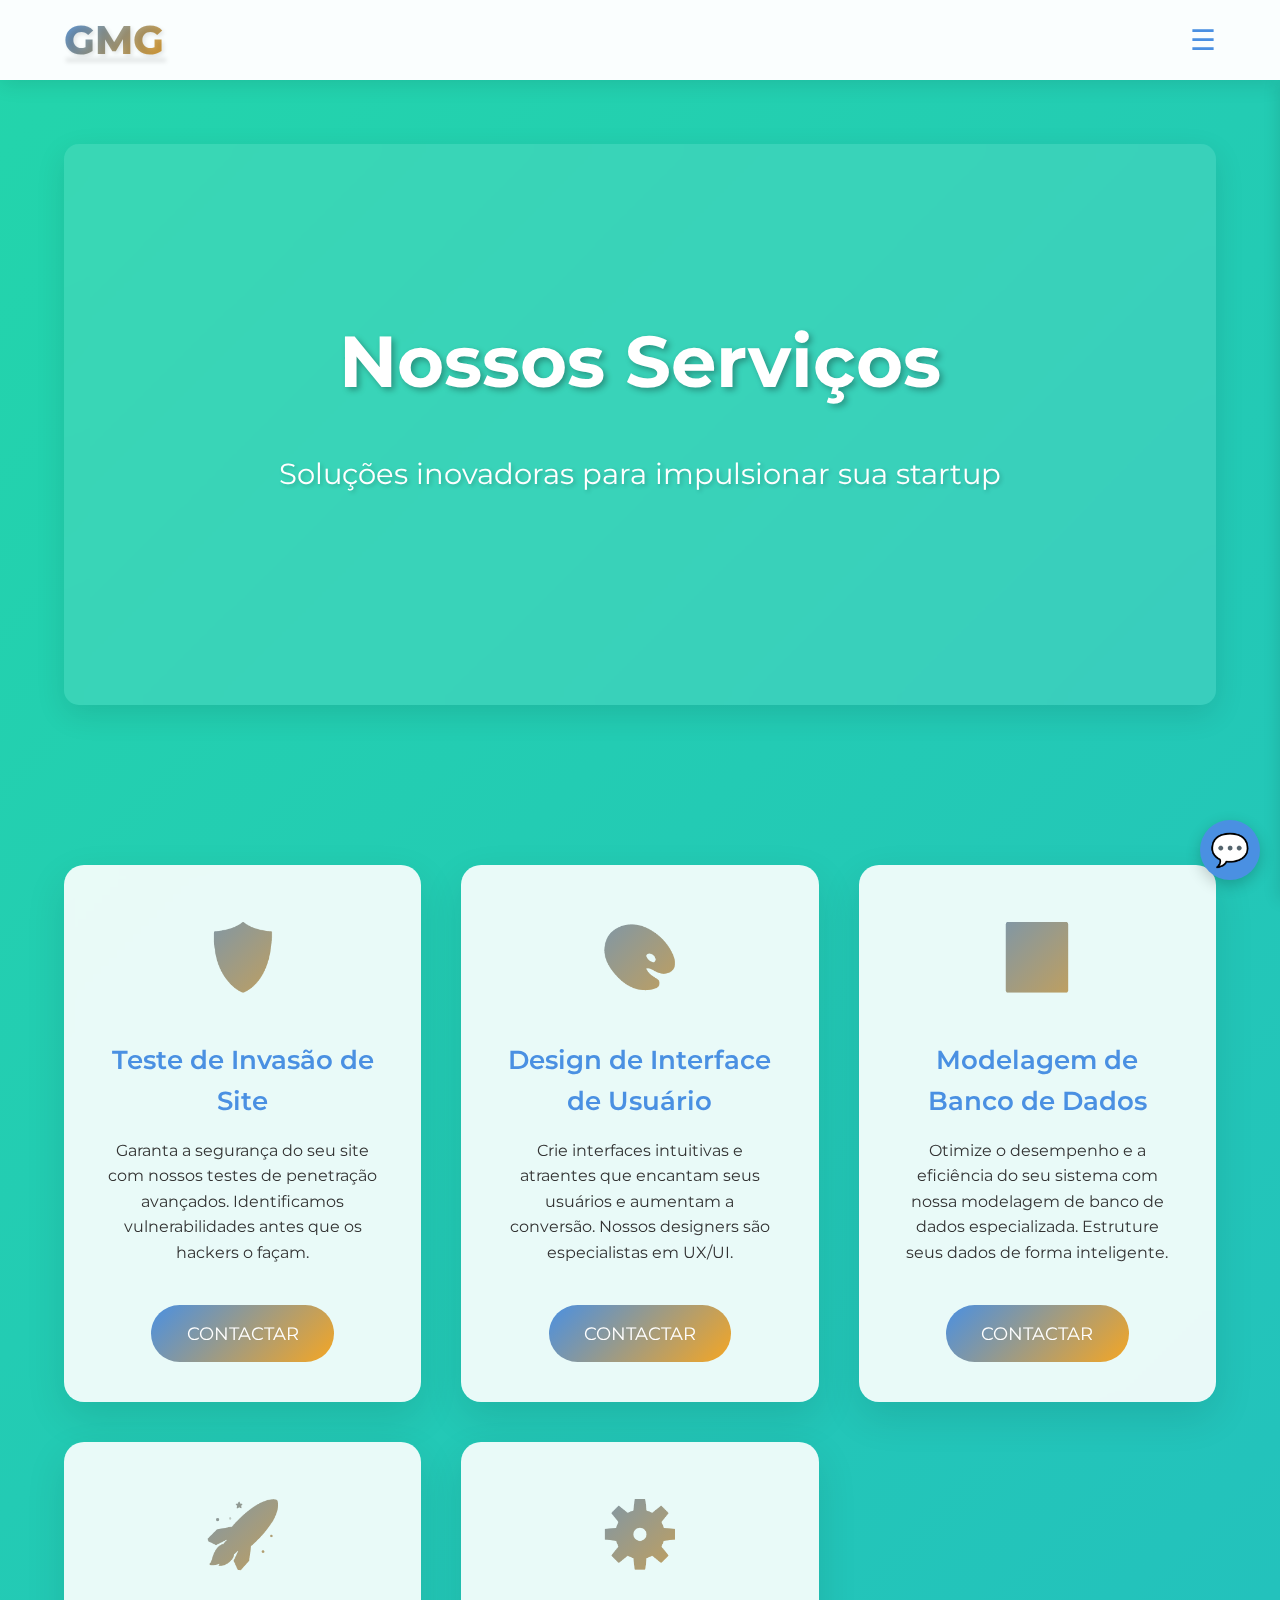
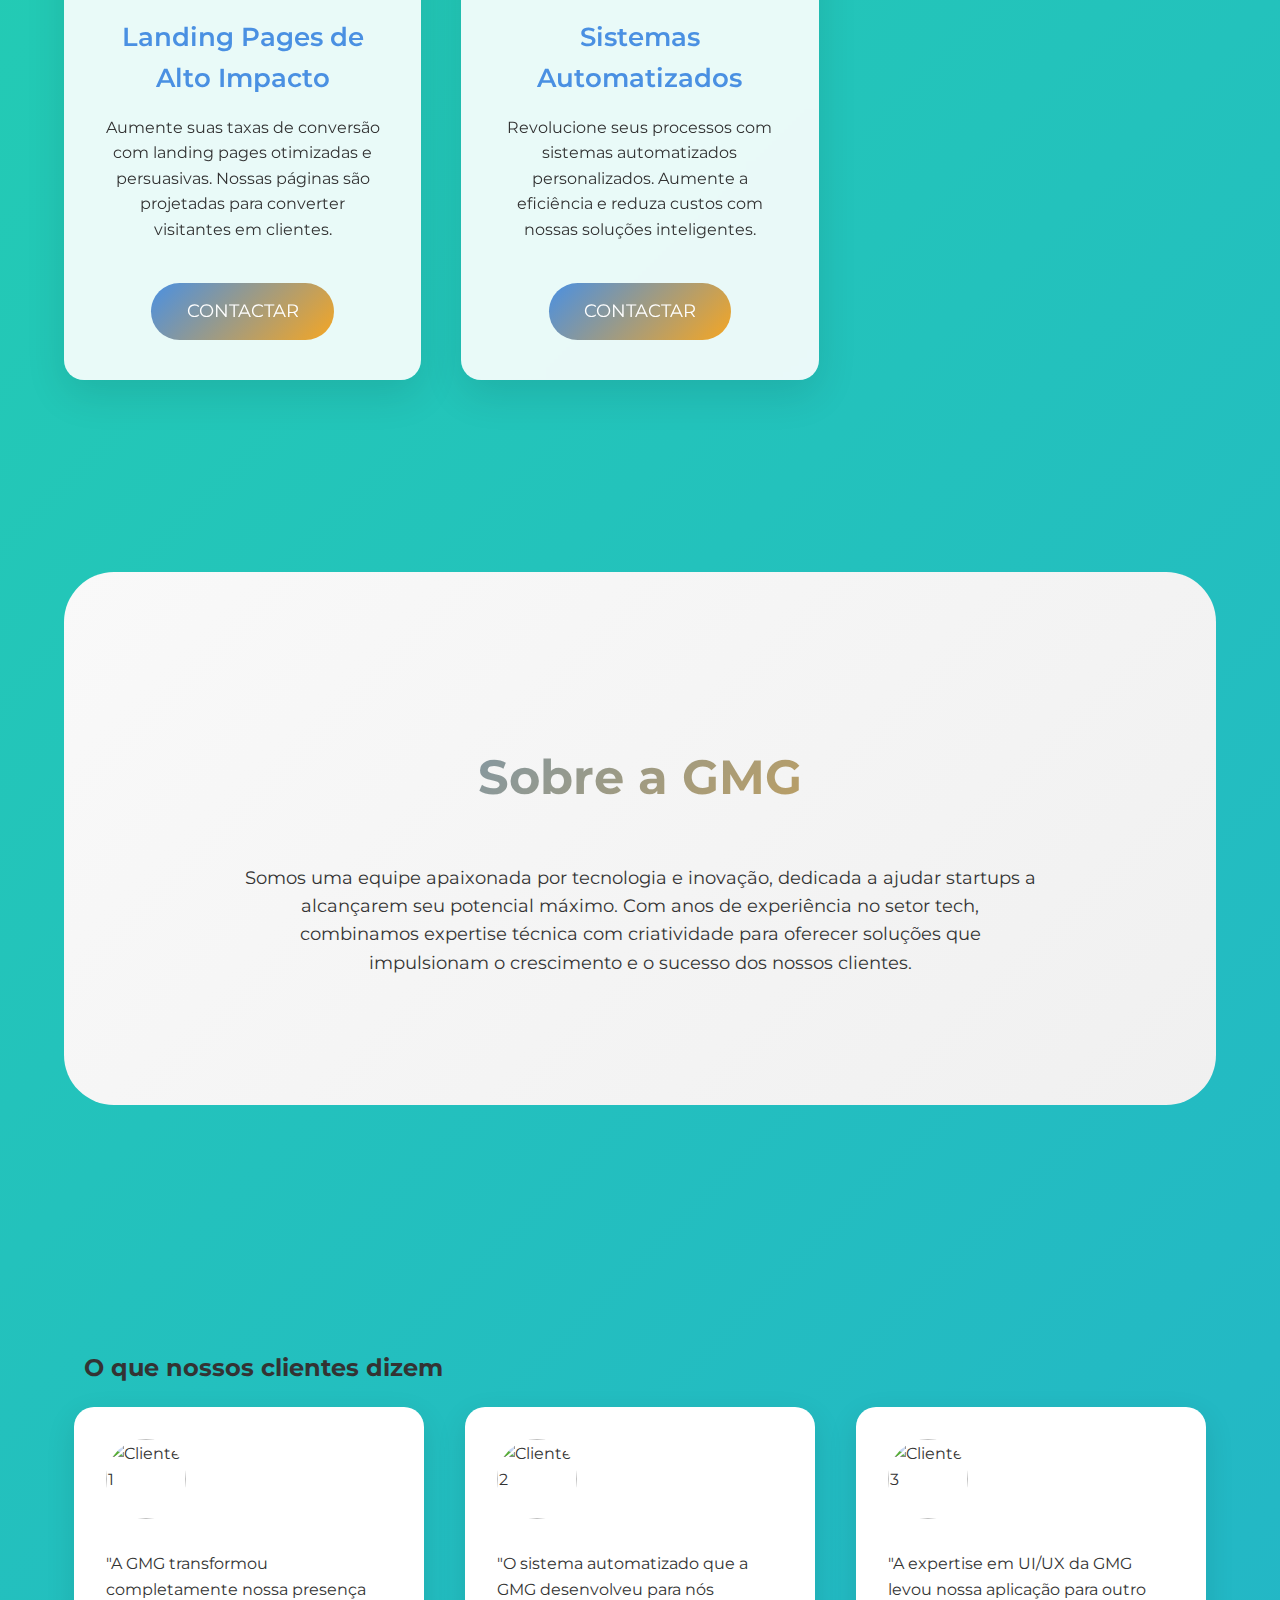
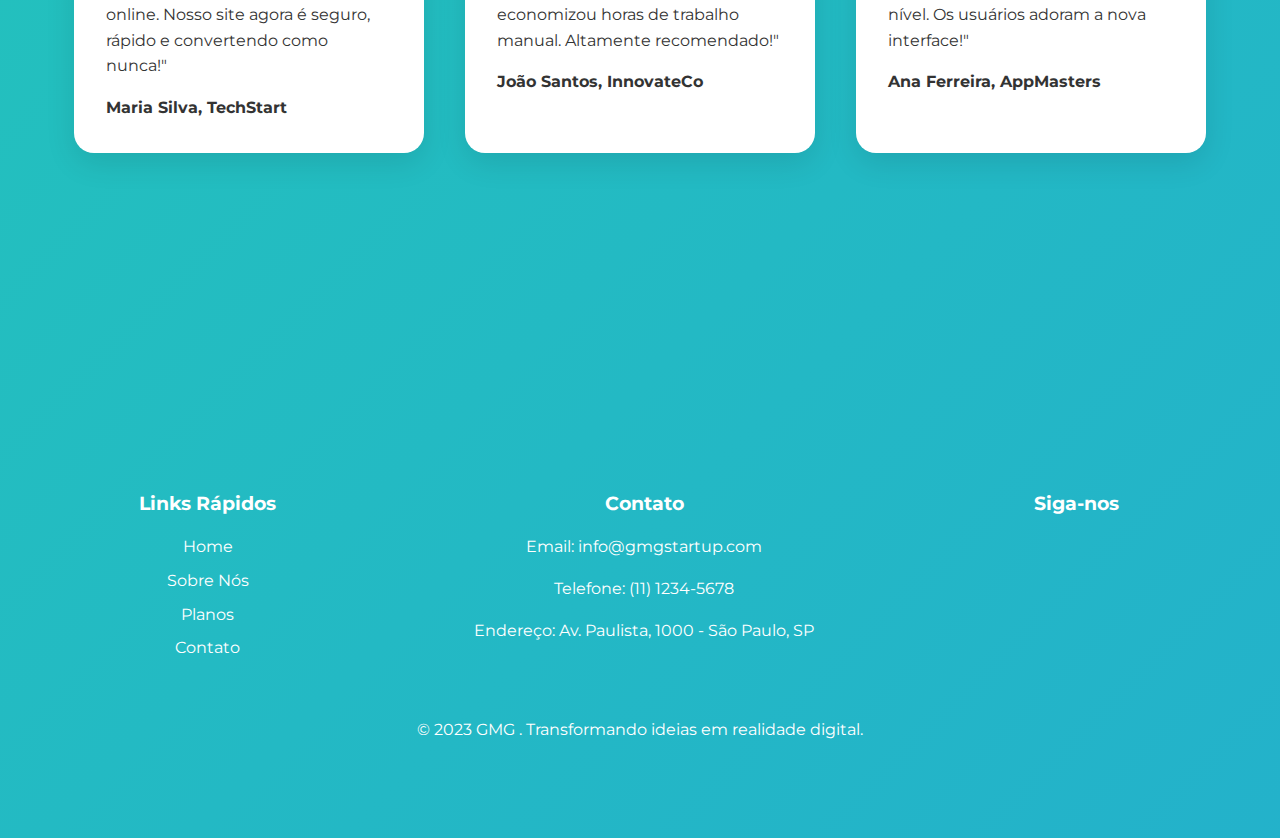
==== index.html @ 658a2275 "Add files via upload" ====
<html><head><base href="index.html">
  <meta charset="UTF-8">
  <meta name="viewport" content="width=device-width, initial-scale=1.0">
  
  
  <title>GMG  - Inovação Digital</title>
  <style>
      
    @import url('https://fonts.googleapis.com/css2?family=Montserrat:wght@300;400;600;700&display=swap');

:root {
    --primary-color: #4a90e2;
    --secondary-color: #f5a623;
    --accent-color: #2ecc71;
    --bg-color: #f9f9f9;
    --text-color: #333;
    --header-height: 80px;
}

* {
    margin: 0;
    padding: 0;
    box-sizing: border-box;
}

body {
    font-family: 'Montserrat', sans-serif;
    color: var(--text-color);
    line-height: 1.6;
    background: linear-gradient(-45deg, #ee7752, #e73c7e, #23a6d5, #23d5ab);
    background-size: 400% 400%;
    animation: gradient 15s ease infinite;
}

@keyframes gradient {
    0% {
        background-position: 0% 50%;
    }
    50% {
        background-position: 100% 50%;
    }
    100% {
        background-position: 0% 50%;
    }
}

header {
    background-color: rgba(255, 255, 255, 0.98);
    box-shadow: 0 4px 20px rgba(0, 0, 0, 0.1);
    position: fixed;
    top: 0;
    left: 0;
    right: 0;
    height: var(--header-height);
    display: flex;
    justify-content: space-between;
    align-items: center;
    padding: 0 5%;
    z-index: 1000;
    transition: all 0.3s ease;
}

.logo {
    font-size: 2.5rem;
    font-weight: 800;
    background: linear-gradient(135deg, var(--primary-color), var(--secondary-color));
    -webkit-background-clip: text;
    -webkit-text-fill-color: transparent;
    text-shadow: 2px 2px 4px rgba(0,0,0,0.1);
}

.menu-icon {
    cursor: pointer;
    font-size: 1.8rem;
    color: var(--primary-color);
    transition: all 0.3s ease;
}

.menu-icon:hover {
    color: var(--secondary-color);
}

.sidebar {
    position: fixed;
    top: var(--header-height);
    right: -300px;
    width: 300px;
    height: calc(100% - var(--header-height));
    background-color: rgba(255, 255, 255, 0.95);
    backdrop-filter: blur(10px);
    transition: 0.4s ease;
    padding: 2rem;
    box-shadow: -2px 0 15px rgba(0, 0, 0, 0.1);
    z-index: 999;
}

.sidebar.active {
    right: 0;
}

.sidebar a {
    display: block;
    padding: 15px 0;
    text-decoration: none;
    color: var(--text-color);
    font-size: 1.1rem;
    transition: 0.3s ease;
    border-bottom: 1px solid #eee;
}

.sidebar a:hover {
    color: var(--primary-color);
    transform: translateX(-10px);
}

main {
    margin-top: var(--header-height);
    padding: 4rem 5%;
}

.hero {
    background: rgba(255, 255, 255, 0.1);
    backdrop-filter: blur(10px);
    text-align: center;
    padding: 10rem 0;
    color: #fff;
    border-radius: 15px;
    margin-bottom: 4rem;
    box-shadow: 0 10px 30px rgba(0, 0, 0, 0.1);
    position: relative;
    overflow: hidden;
}

#particles-js {
    position: absolute;
    width: 100%;
    height: 100%;
    top: 0;
    left: 0;
    z-index: 1;
}

.hero h1 {
    font-size: 4.5rem;
    margin-bottom: 2rem;
    text-shadow: 3px 3px 6px rgba(0,0,0,0.3);
    position: relative;
    z-index: 2;
}

.hero p {
    font-size: 1.8rem;
    margin-bottom: 3rem;
    text-shadow: 2px 2px 4px rgba(0,0,0,0.2);
    position: relative;
    z-index: 2;
}

.services {
    padding: 6rem 0;
    display: grid;
    grid-template-columns: repeat(auto-fit, minmax(300px, 1fr));
    gap: 2.5rem;
}

.service {
    background-color: rgba(255, 255, 255, 0.9);
    backdrop-filter: blur(5px);
    border-radius: 20px;
    box-shadow: 0 15px 40px rgba(0, 0, 0, 0.1);
    padding: 2.5rem;
    transition: 0.5s ease;
    text-align: center;
    position: relative;
    overflow: hidden;
}

.service:hover {
    transform: translateY(-15px) scale(1.03);
    box-shadow: 0 20px 50px rgba(0, 0, 0, 0.2);
}

.service h3 {
    font-size: 1.6rem;
    margin-bottom: 1rem;
    color: var(--primary-color);
    font-weight: 600;
}

.service-icon {
    font-size: 4rem;
    margin-bottom: 2rem;
    background: linear-gradient(135deg, var(--primary-color), var(--secondary-color));
    -webkit-background-clip: text;
    -webkit-text-fill-color: transparent;
}

.contactar-button {
    display: inline-block;
    background: linear-gradient(135deg, var(--primary-color), var(--secondary-color));
    color: #fff;
    padding: 0.9rem 2.2rem;
    font-size: 1.1rem;
    text-decoration: none;
    border-radius: 50px;
    margin-top: 1.5rem;
    transition: 0.4s ease;
}

.contactar-button:hover {
    transform: translateY(-5px);
    box-shadow: 0 10px 20px rgba(0, 0, 0, 0.15);
}

footer {
    
    color: #fff;
    text-align: center;
    padding: 5rem 0;
    margin-top: 4rem;
}

.footer-content {
    display: flex;
    justify-content: space-around;
    flex-wrap: wrap;
    max-width: 1200px;
    margin: 0 auto;
}

.footer-section {
    margin-bottom: 2rem;
}

.footer-section h3 {
    margin-bottom: 1rem;
}

.footer-section ul {
    list-style-type: none;
}

.footer-section ul li {
    margin-bottom: 0.5rem;
}

.footer-section ul li a {
    color: #fff;
    text-decoration: none;
}

.social-icons {
    font-size: 1.8rem;
    margin-top: 1rem;
}

.social-icons a {
    color: #fff;
    margin: 0 1rem;
    transition: 0.4s ease;
}

.social-icons a:hover {
    color: var(--accent-color);
    transform: translateY(-5px);
}

.chat-bot {
    position: fixed;
    bottom: 20px;
    right: 20px;
    background-color: var(--primary-color);
    color: #fff;
    width: 60px;
    height: 60px;
    border-radius: 50%;
    display: flex;
    justify-content: center;
    align-items: center;
    cursor: pointer;
    box-shadow: 0 5px 15px rgba(0, 0, 0, 0.2);
    transition: 0.3s ease;
    z-index: 1000;
}

.chat-bot:hover {
    transform: scale(1.1);
}

.chat-bot-icon {
    font-size: 2rem;
}

.chat-container {
    position: fixed;
    bottom: 100px;
    right: 20px;
    width: 350px;
    height: 500px;
    background-color: #fff;
    border-radius: 15px;
    box-shadow: 0 5px 30px rgba(0, 0, 0, 0.2);
    display: none;
    flex-direction: column;
    overflow: hidden;
    z-index: 1000;
    transition: all 0.3s ease;
    animation: slideIn 0.3s ease;
}

@keyframes slideIn {
    from { transform: translateY(100%); }
    to { transform: translateY(0); }
}

.chat-header {
    background: linear-gradient(135deg, var(--primary-color), var(--secondary-color));
    color: #fff;
    padding: 15px;
    font-weight: bold;
    display: flex;
    justify-content: space-between;
    align-items: center;
}

.close-chat {
    cursor: pointer;
    font-size: 1.2rem;
    transition: transform 0.2s ease;
}

.close-chat:hover {
    transform: scale(1.1);
}

.chat-messages {
    flex-grow: 1;
    padding: 15px;
    overflow-y: auto;
}

.message {
    margin-bottom: 15px;
    position: relative;
    animation: fadeIn 0.3s ease;
}

@keyframes fadeIn {
    from { opacity: 0; }
    to { opacity: 1; }
}

.message-content {
    display: inline-block;
    padding: 10px 15px;
    border-radius: 20px;
    max-width: 80%;
    box-shadow: 0 2px 5px rgba(0,0,0,0.1);
}

.bot-message .message-content {
    background-color: #f0f0f0;
    color: #333;
}

.user-message .message-content {
    background-color: var(--primary-color);
    color: #fff;
}

.message-time {
    font-size: 0.8em;
    color: #888;
    position: absolute;
    bottom: -20px;
    right: 0;
}

.typing-indicator {
    display: inline-block;
    width: 20px;
    height: 10px;
    margin-left: 5px;
    background: linear-gradient(to right, #4a90e2 33%, rgba(255, 255, 255, 0) 0%) repeat-x;
    background-size: 3px 3px;
    background-position: 0 100%;
    animation: typing 1s infinite;
}

@keyframes typing {
    0% { background-position: 0 100%; }
    100% { background-position: 20px 100%; }
}

.chat-input {
    display: flex;
    padding: 10px;
    border-top: 1px solid #eee;
}

.chat-input input {
    flex-grow: 1;
    border: 1px solid #ddd;
    padding: 10px;
    border-radius: 20px;
    margin-right: 10px;
    font-size: 14px;
    transition: border-color 0.3s ease;
}

.chat-input input:focus {
    outline: none;
    border-color: var(--primary-color);
}

.chat-input button {
    background: linear-gradient(135deg, var(--primary-color), var(--secondary-color));
    color: #fff;
    border: none;
    padding: 10px 20px;
    border-radius: 20px;
    cursor: pointer;
    font-size: 14px;
    transition: transform 0.2s ease;
}

.chat-input button:hover {
    transform: scale(1.05);
}

.suggestions {
    display: flex;
    flex-wrap: wrap;
    justify-content: center;
    margin-top: 10px;
}

.suggestions button {
    background-color: #f0f0f0;
    border: none;
    padding: 5px 10px;
    margin: 5px;
    border-radius: 15px;
    font-size: 12px;
    cursor: pointer;
    transition: background-color 0.2s ease;
}

.suggestions button:hover {
    background-color: #e0e0e0;
}

@media (max-width: 768px) {
    .services {
        grid-template-columns: 1fr;
    }
    .hero h1 {
        font-size: 3rem;
    }
    .hero p {
        font-size: 1.2rem;
    }
    .footer-content {
        flex-direction: column;
        align-items: center;
    }
}
.hero h1, .hero p, .cta-button, .service, .about-us h2, .about-us p, .testimonial {
    animation: fadeInUp 1s ease-out;
}
  
* {
    margin: 0;
    padding: 0;
    box-sizing: border-box;
}

p {
    display: block;
    margin-block-start: 1em;
    margin-block-end: 1em;
    margin-inline-start: 0px;
    margin-inline-end: 0px;
    unicode-bidi: isolate;
}
.about-us {
    background: linear-gradient(135deg, #f9f9f9, #f0f0f0);
    padding: 8rem 0;
    margin: 6rem 0;
    text-align: center;
    border-radius: 50px;
}
.about-us h2 {
    font-size: 3rem;
    margin-bottom: 3rem;
    background: linear-gradient(135deg, var(--primary-color), var(--secondary-color));
    -webkit-background-clip: text;
    -webkit-text-fill-color: transparent;
}
.about-us p {
    max-width: 800px;
    margin: 0 auto;
    font-size: 1.1rem;
}  
body {
    font-family: 'Montserrat', sans-serif;
    background-color: var(--bg-color);
    color: var(--text-color);
    line-height: 1.6;
}

.testimonials {
    padding: 8rem 5;
}
.testimonial {
    animation: fadeInUp 1s ease-out;
}

.testimonial {
    background-color: #fff;
    padding: 2rem;
    border-radius: 20px;
    box-shadow: 0 10px 30px rgba(0, 0, 0, 0.1);
    max-width: 350px;
    transition: 0.4s ease;
}
section {
    display: block;
    unicode-bidi: isolate;
}
* {
    margin: 0;
    padding: 0;
    box-sizing: border-box;
}

h2 {
    display: block;
    font-size: 1.5em;
    margin-block-start: 0.83em;
    margin-block-end: 0.83em;
    margin-inline-start: 0px;
    margin-inline-end: 0px;
    font-weight: bold;
    unicode-bidi: isolate;
}
.testimonial-container {
    display: flex;
    justify-content: space-around;
    flex-wrap: wrap;
    gap: 2rem;
}
.testimonial img {
    width: 80px;
    height: 80px;
    border-radius: 50%;
    margin-bottom: 1rem;
}
.chat-bot {
    position: fixed;
    bottom: 20px;
    right: 20px;
    background-color: var(--primary-color);
    color: #fff;
    width: 60px;
    height: 60px;
    border-radius: 50%;
    display: flex;
    justify-content: center;
    align-items: center;
    cursor: pointer;
    box-shadow: 0 5px 15px rgba(0, 0, 0, 0.2);
    transition: 0.3s ease;
    z-index: 1000;
}
.chat-bot-icon {
    font-size: 2rem;
}
.chat-container {
    position: fixed;
    bottom: 100px;
    right: 20px;
    width: 350px;
    height: 500px;
    background-color: #fff;
    border-radius: 15px;
    box-shadow: 0 5px 30px rgba(0, 0, 0, 0.2);
    display: none;
    flex-direction: column;
    overflow: hidden;
    z-index: 1000;
    transition: all 0.3s ease;
    animation: slideIn 0.3s ease;
}
.chat-header {
    background: linear-gradient(135deg, var(--primary-color), var(--secondary-color));
    color: #fff;
    padding: 15px;
    font-weight: bold;
    display: flex;
    justify-content: space-between;
    align-items: center;
}
.close-chat {
    cursor: pointer;
    font-size: 1.2rem;
    transition: transform 0.2s ease;
}
.chat-messages {
    flex-grow: 1;
    padding: 15px;
    overflow-y: auto;
}
.message {
    margin-bottom: 15px;
    position: relative;
    animation: fadeIn 0.3s ease;
}
.bot-message .message-content {
    background-color: #f0f0f0;
    color: #333;
}

.message-content {
    display: inline-block;
    padding: 10px 15px;
    border-radius: 20px;
    max-width: 80%;
    box-shadow: 0 2px 5px rgba(0, 0, 0, 0.1);
}
.message-time {
    font-size: 0.8em;
    color: #888;
    position: absolute;
    bottom: -20px;
    right: 0;
}
.suggestions {
    display: flex;
    flex-wrap: wrap;
    justify-content: center;
    margin-top: 10px;
}
.suggestions button {
    background-color: #f0f0f0;
    border: none;
    padding: 5px 10px;
    margin: 5px;
    border-radius: 15px;
    font-size: 12px;
    cursor: pointer;
    transition: background-color 0.2s ease;
}
.chat-input {
    display: flex;
    padding: 10px;
    border-top: 1px solid #eee;
}
.chat-input input {
    flex-grow: 1;
    border: 1px solid #ddd;
    padding: 10px;
    border-radius: 20px;
    margin-right: 10px;
    font-size: 14px;
    transition: border-color 0.3s ease;
}
.chat-input button {
    background: linear-gradient(135deg, var(--primary-color), var(--secondary-color));
    color: #fff;
    border: none;
    padding: 10px 20px;
    border-radius: 20px;
    cursor: pointer;
    font-size: 14px;
    transition: transform 0.2s ease;
}
  </style>
  </head>
  <body>
      <header>
          <a href="index.html" class="logo">GMG</a>
          <div class="menu-icon" onclick="toggleSidebar()">☰</div>
      </header>
  
      <div class="sidebar" id="sidebar">
          <a href="index.html">Home</a>
          
          <a href="about.html">Sobre Nós</a>
          <a href="services.html">Planos</a>
          <a href="testimonials.html">Contato</a>
          <a href="ferramentas.html">Ferramentas</a>
      </div>
  
      <main>
          <section class="hero">
            <div id="particles-js"><canvas class="particles-js-canvas-el" width="813" height="561" style="width: 100%; height: 100%;"></canvas></div>
            <h1>Nossos Serviços</h1>
            <p>Soluções inovadoras para impulsionar sua startup</p>
        </section>
  
          <section id="services" class="services">
              <div class="service">
                  <div class="service-icon">🛡️</div>
                  <h3>Teste de Invasão de Site</h3>
                  <p>Garanta a segurança do seu site com nossos testes de penetração avançados. Identificamos vulnerabilidades antes que os hackers o façam.</p>
                  <a href="teste-invasao.html" class="contactar-button">CONTACTAR</a>
              </div>
              <div class="service">
                  <div class="service-icon">🎨</div>
                  <h3>Design de Interface de Usuário</h3>
                  <p>Crie interfaces intuitivas e atraentes que encantam seus usuários e aumentam a conversão. Nossos designers são especialistas em UX/UI.</p>
                  <a href="design-ui.html" class="contactar-button">CONTACTAR</a>
              </div>
              <div class="service">
                  <div class="service-icon">🗄️</div>
                  <h3>Modelagem de Banco de Dados</h3>
                  <p>Otimize o desempenho e a eficiência do seu sistema com nossa modelagem de banco de dados especializada. Estruture seus dados de forma inteligente.</p>
                  <a href="modelagem-bd.html" class="contactar-button">CONTACTAR</a>
              </div>
              <div class="service">
                  <div class="service-icon">🚀</div>
                  <h3>Landing Pages de Alto Impacto</h3>
                  <p>Aumente suas taxas de conversão com landing pages otimizadas e persuasivas. Nossas páginas são projetadas para converter visitantes em clientes.</p>
                  <a href="landing-pages.html" class="contactar-button">CONTACTAR</a>
              </div>
              <div class="service">
                  <div class="service-icon">⚙️</div>
                  <h3>Sistemas Automatizados</h3>
                  <p>Revolucione seus processos com sistemas automatizados personalizados. Aumente a eficiência e reduza custos com nossas soluções inteligentes.</p>
                  <a href="sistemas-automatizados.html" class="contactar-button">CONTACTAR</a>
              </div>
          </section>
  
          <section id="about" class="about-us">
              <h2>Sobre a GMG </h2>
              <p>Somos uma equipe apaixonada por tecnologia e inovação, dedicada a ajudar startups a alcançarem seu potencial máximo. Com anos de experiência no setor tech, combinamos expertise técnica com criatividade para oferecer soluções que impulsionam o crescimento e o sucesso dos nossos clientes.</p>
          </section>
  
          <section id="testimonials" class="testimonials">
              <h2 style="margin-left: 15px;">O que nossos clientes dizem</h2>
              <div class="testimonial-container">
                  <div class="testimonial">
                      <img src="https://media.licdn.com/dms/image/v2/D5603AQHD4v1I43U4FQ/profile-displayphoto-shrink_200_200/profile-displayphoto-shrink_200_200/0/1698373794214?e=2147483647&v=beta&t=iIfPmoEJZj3zIntWCFG_gXWHgoES7cpcCyy3l4uqu8A" alt="Cliente 1">
                      <p>"A GMG transformou completamente nossa presença online. Nosso site agora é seguro, rápido e convertendo como nunca!"</p>
                      <h4>Maria Silva, TechStart</h4>
                  </div>
                  <div class="testimonial">
                      <img src="https://media.licdn.com/dms/image/v2/D5603AQHD4v1I43U4FQ/profile-displayphoto-shrink_200_200/profile-displayphoto-shrink_200_200/0/1698373794214?e=2147483647&v=beta&t=iIfPmoEJZj3zIntWCFG_gXWHgoES7cpcCyy3l4uqu8A" alt="Cliente 2">
                      <p>"O sistema automatizado que a GMG desenvolveu para nós economizou horas de trabalho manual. Altamente recomendado!"</p>
                      <h4>João Santos, InnovateCo</h4>
                  </div>
                  <div class="testimonial">
                      <img src="https://media.licdn.com/dms/image/v2/D5603AQHD4v1I43U4FQ/profile-displayphoto-shrink_200_200/profile-displayphoto-shrink_200_200/0/1698373794214?e=2147483647&v=beta&t=iIfPmoEJZj3zIntWCFG_gXWHgoES7cpcCyy3l4uqu8A" alt="Cliente 3">
                      <p>"A expertise em UI/UX da GMG levou nossa aplicação para outro nível. Os usuários adoram a nova interface!"</p>
                      <h4>Ana Ferreira, AppMasters</h4>
                  </div>
              </div>
          </section>
      </main>
  
      <footer>
          <div class="footer-content">
              <div class="footer-section">
                  <h3>Links Rápidos</h3>
                  <ul>
                      <li><a href="index.html">Home</a></li>
                      <li></li>
                      <li><a href="about.html">Sobre Nós</a></li>
                      <li><a href="services.html">Planos</a></li>
                      <li><a href="testimonials.html">Contato</a></li>
                  </ul>
              </div>
              <div class="footer-section">
                  <h3>Contato</h3>
                  <p>Email: info@gmgstartup.com</p>
                  <p>Telefone: (11) 1234-5678</p>
                  <p>Endereço: Av. Paulista, 1000 - São Paulo, SP</p>
              </div>
              <div class="footer-section">
                  <h3>Siga-nos</h3>
                  <div class="social-icons">
                      <a href="https://facebook.com/gmgstartup"><i class="fab fa-facebook"></i></a>
                      <a href="https://twitter.com/gmgstartup"><i class="fab fa-twitter"></i></a>
                      <a href="https://linkedin.com/company/gmgstartup"><i class="fab fa-linkedin"></i></a>
                      <a href="https://instagram.com/gmgstartup"><i class="fab fa-instagram"></i></a>
                  </div>
              </div>
          </div>
          <p>© 2023 GMG . Transformando ideias em realidade digital.</p>
      </footer>
  
      <div class="chat-bot" onclick="toggleChat()">
        <div class="chat-bot-icon">💬</div>
    </div>
    <div class="chat-container" id="chatContainer" style="display: none;">
        <div class="chat-header">
            <span>Chat com GMG</span>
            <span class="close-chat" onclick="toggleChat()">×</span>
        </div>
        <div class="chat-messages" id="chatMessages">
        <div class="message bot-message">
                <span class="message-content">Olá! Bem-vindo ao chat da GMG . Como posso ajudar você hoje?</span>
                <span class="message-time">22:31</span>
            </div><div class="suggestions"><button onclick="usesuggestion('Quais são seus serviços?')">Quais são seus serviços?</button><button onclick="usesuggestion('Como funciona o teste de invasão?')">Como funciona o teste de invasão?</button><button onclick="usesuggestion('Preciso de um aplicativo móvel')">Preciso de um aplicativo móvel</button><button onclick="usesuggestion('Quanto custa uma landing page?')">Quanto custa uma landing page?</button></div></div>
        <div class="chat-input">
            <input type="text" id="userInput" placeholder="Digite sua mensagem...">
            <button onclick="sendMessage()">Enviar</button>
        </div>
    </div>
  
      <script src="https://kit.fontawesome.com/your-fontawesome-kit.js" crossorigin="anonymous"></script>
      <script src="https://cdn.jsdelivr.net/particles.js/2.0.0/particles.min.js"></script>
      <script>
          function toggleSidebar() {
              document.getElementById('sidebar').classList.toggle('active');
          }
  
          function openChatBot() {
              alert("Chat bot em desenvolvimento. Em breve estaremos aqui para ajudar!");
          }
          
        let chatOpen = false;
        let chatContext = '';
        let userSuggestions = [
            "Quais são seus serviços?",
            "Como funciona o teste de invasão?",
            "Preciso de um aplicativo móvel",
            "Quanto custa uma landing page?"
        ];

        function toggleSidebar() {
            document.getElementById('sidebar').classList.toggle('active');
        }

        function toggleChat() {
            const chatContainer = document.getElementById('chatContainer');
            chatOpen = !chatOpen;
            chatContainer.style.display = chatOpen ? 'flex' : 'none';
            if (chatOpen) {
                addBotMessage("Olá! Bem-vindo ao chat da GMG . Como posso ajudar você hoje?");
                showSuggestions();
            }
        }

        function showSuggestions() {
            const chatMessages = document.getElementById('chatMessages');
            const suggestionsElement = document.createElement('div');
            suggestionsElement.classList.add('suggestions');
            suggestionsElement.innerHTML = userSuggestions.map(suggestion => 
                `<button onclick="usesuggestion('${suggestion}')">${suggestion}</button>`
            ).join('');
            chatMessages.appendChild(suggestionsElement);
            chatMessages.scrollTop = chatMessages.scrollHeight;
        }

        function usesuggestion(suggestion) {
            document.getElementById('userInput').value = suggestion;
            sendMessage();
        }

        function addBotMessage(message) {
            const chatMessages = document.getElementById('chatMessages');
            const messageElement = document.createElement('div');
            messageElement.classList.add('message', 'bot-message');
            messageElement.innerHTML = `
                <span class="message-content">${message}</span>
                <span class="message-time">${getCurrentTime()}</span>
            `;
            chatMessages.appendChild(messageElement);
            chatMessages.scrollTop = chatMessages.scrollHeight;
        }

        function addUserMessage(message) {
            const chatMessages = document.getElementById('chatMessages');
            const messageElement = document.createElement('div');
            messageElement.classList.add('message', 'user-message');
            messageElement.innerHTML = `
                <span class="message-content">${message}</span>
                <span class="message-time">${getCurrentTime()}</span>
            `;
            chatMessages.appendChild(messageElement);
            chatMessages.scrollTop = chatMessages.scrollHeight;
        }

        function getCurrentTime() {
            const now = new Date();
            return now.toLocaleTimeString([], { hour: '2-digit', minute: '2-digit' });
        }

        function showTypingIndicator() {
            const chatMessages = document.getElementById('chatMessages');
            const typingIndicator = document.createElement('div');
            typingIndicator.classList.add('typing-indicator');
            typingIndicator.innerHTML = 'GMG está digitando...';
            chatMessages.appendChild(typingIndicator);
            chatMessages.scrollTop = chatMessages.scrollHeight;
        }

        function removeTypingIndicator() {
            const chatMessages = document.getElementById('chatMessages');
            const typingIndicator = chatMessages.querySelector('.typing-indicator');
            if (typingIndicator) {
                chatMessages.removeChild(typingIndicator);
            }
        }

        function sendMessage() {
            const userInput = document.getElementById('userInput');
            const message = userInput.value.trim();
            if (message) {
                addUserMessage(message);
                userInput.value = '';
                showTypingIndicator();
                setTimeout(() => {
                    removeTypingIndicator();
                    const botResponse = getBotResponse(message);
                    addBotMessage(botResponse);
                    showSuggestions();
                }, 1000 + Math.random() * 1000);
            }
        }

        function getBotResponse(message) {
            const lowerMessage = message.toLowerCase();
            
            // Greeting
            if (/ol[aá]|oi|hey|hi|hello/i.test(lowerMessage)) {
                return "Olá! É um prazer atendê-lo. Como posso ajudar você hoje?";
            }
            
            // Services
            if (/servi[çc]os?|o que (voc[eê]s? fazem|fazem voc[eê]s)/i.test(lowerMessage)) {
                chatContext = 'services';
                return "Oferecemos uma variedade de serviços para startups, incluindo:<br>1. Teste de invasão de site<br>2. Design de interface de usuário<br>3. Modelagem de banco de dados<br>4. Desenvolvimento de landing pages<br>5. Sistemas automatizados<br>6. Desenvolvimento de aplicativos móveis<br>Sobre qual serviço você gostaria de saber mais?";
            }
            
            // Pricing
            if (/pre[çc]os?|custos?|valores?|quanto custa/i.test(lowerMessage)) {
                return "Nossos preços variam de acordo com as necessidades específicas de cada projeto. Podemos fornecer um orçamento personalizado após entender melhor suas necessidades. Que tipo de serviço você está considerando?";
            }
            
            // Contact
            if (/contato|falar com algu[ée]m|atendimento/i.test(lowerMessage)) {
                return "Ficaremos felizes em falar com você! Você pode nos contatar por:<br>- E-mail: info@gmgstartup.com<br>- Telefone: (11) 1234-5678<br>- Ou visite nossa página de contato para agendar uma consulta.<br>Como você prefere que entremos em contato?";
            }
            
            // Specific services (based on context)
            if (chatContext === 'services') {
                if (/teste de invas[ãa]o|seguran[çc]a/i.test(lowerMessage)) {
                    return "Nosso serviço de teste de invasão identifica vulnerabilidades em seu site antes que os hackers o façam. Utilizamos técnicas avançadas para simular ataques reais e fornecer relatórios detalhados com recomendações de segurança.";
                }
                if (/design|interface|ux|ui/i.test(lowerMessage)) {
                    return "Nossa equipe de design cria interfaces intuitivas e atraentes que melhoram a experiência do usuário e aumentam as taxas de conversão. Trabalhamos com as últimas tendências em UX/UI para garantir que seu produto se destaque.";
                }
                if (/banco de dados|modelagem/i.test(lowerMessage)) {
                    return "Nosso serviço de modelagem de banco de dados otimiza o desempenho e a eficiência do seu sistema. Estruturamos seus dados de forma inteligente, garantindo escalabilidade e facilitando a manutenção futura.";
                }
            }
            
            // Default response
            chatContext = '';
            return "Entendo que você está perguntando sobre '" + message + "'. Para fornecer a melhor assistência, poderia por favor especificar mais sobre o que você precisa? Estou aqui para ajudar com informações sobre nossos serviços, preços, ou para conectá-lo com nossa equipe.";
        }

        document.getElementById('userInput').addEventListener('keypress', function(e) {
            if (e.key === 'Enter') {
                sendMessage();
            }
        });

        particlesJS("particles-js", {
            particles: {
                number: { value: 80, density: { enable: true, value_area: 800 } },
                color: { value: "#ffffff" },
                shape: { type: "circle", stroke: { width: 0, color: "#000000" }, polygon: { nb_sides: 5 } },
                opacity: { value: 0.5, random: false, anim: { enable: false, speed: 1, opacity_min: 0.1, sync: false } },
                size: { value: 3, random: true, anim: { enable: false, speed: 40, size_min: 0.1, sync: false } },
                line_linked: { enable: true, distance: 150, color: "#ffffff", opacity: 0.4, width: 1 },
                move: { enable: true, speed: 6, direction: "none", random: false, straight: false, out_mode: "out", bounce: false, attract: { enable: false, rotateX: 600, rotateY: 1200 } }
            },
            interactivity: {
                detect_on: "canvas",
                events: { onhover: { enable: true, mode: "repulse" }, onclick: { enable: true, mode: "push" }, resize: true },
                modes: { grab: { distance: 400, line_linked: { opacity: 1 } }, bubble: { distance: 400, size: 40, duration: 2, opacity: 8, speed: 3 }, repulse: { distance: 200, duration: 0.4 }, push: { particles_nb: 4 }, remove: { particles_nb: 2 } }
            },
            retina_detect: true
        });
    
      </script>
      
  
  </body></html>
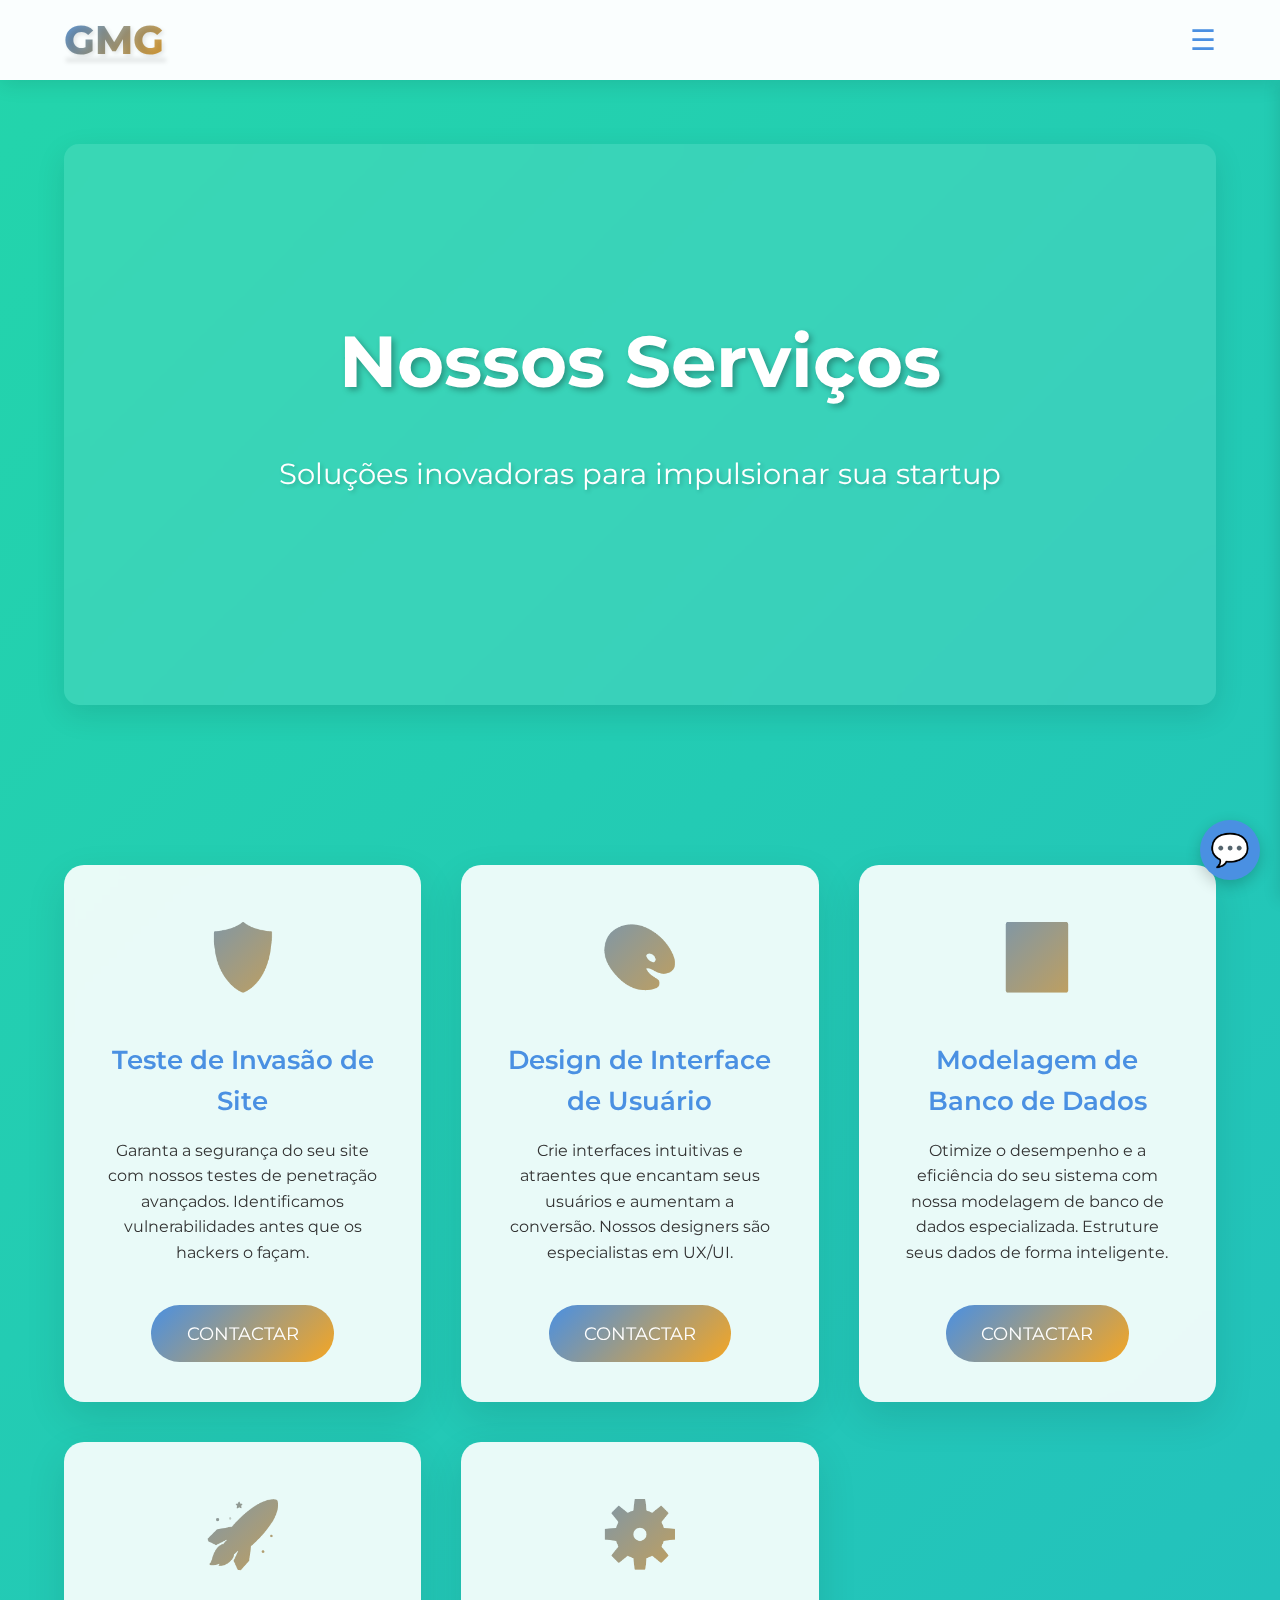
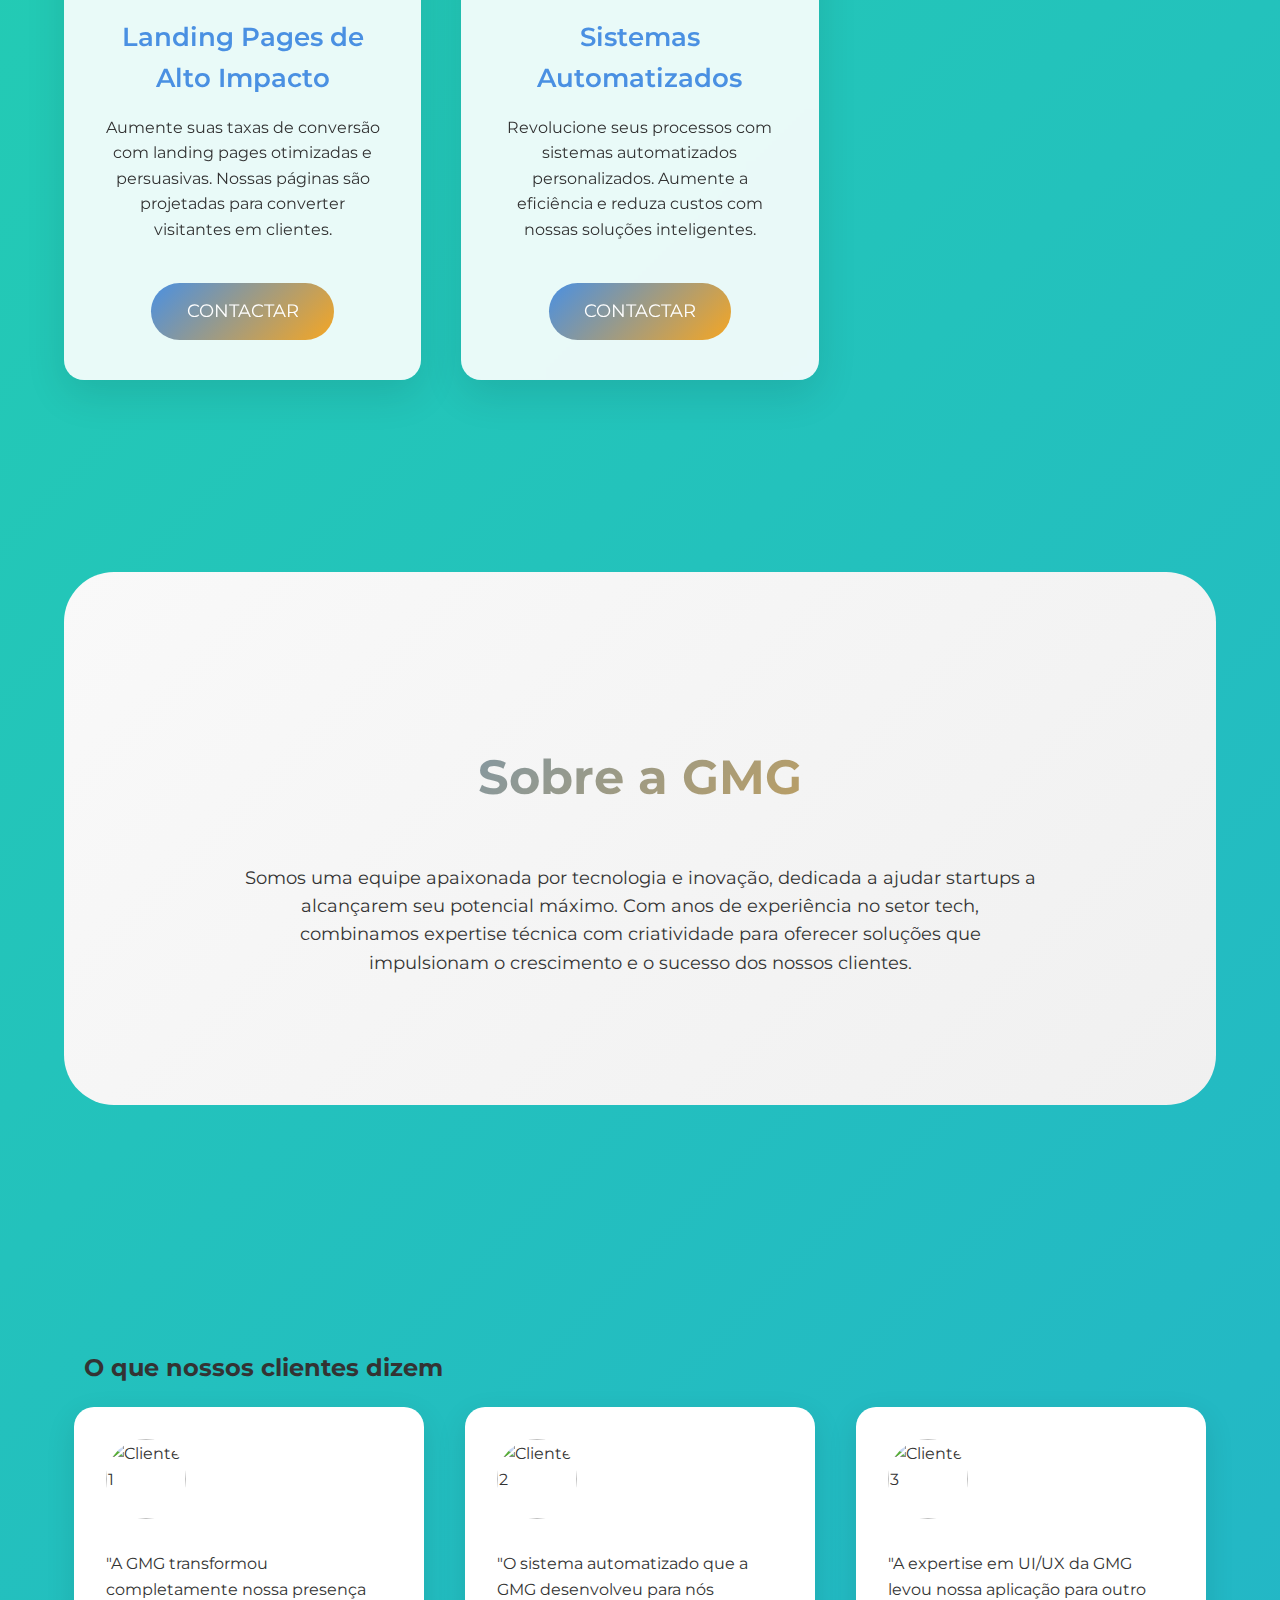
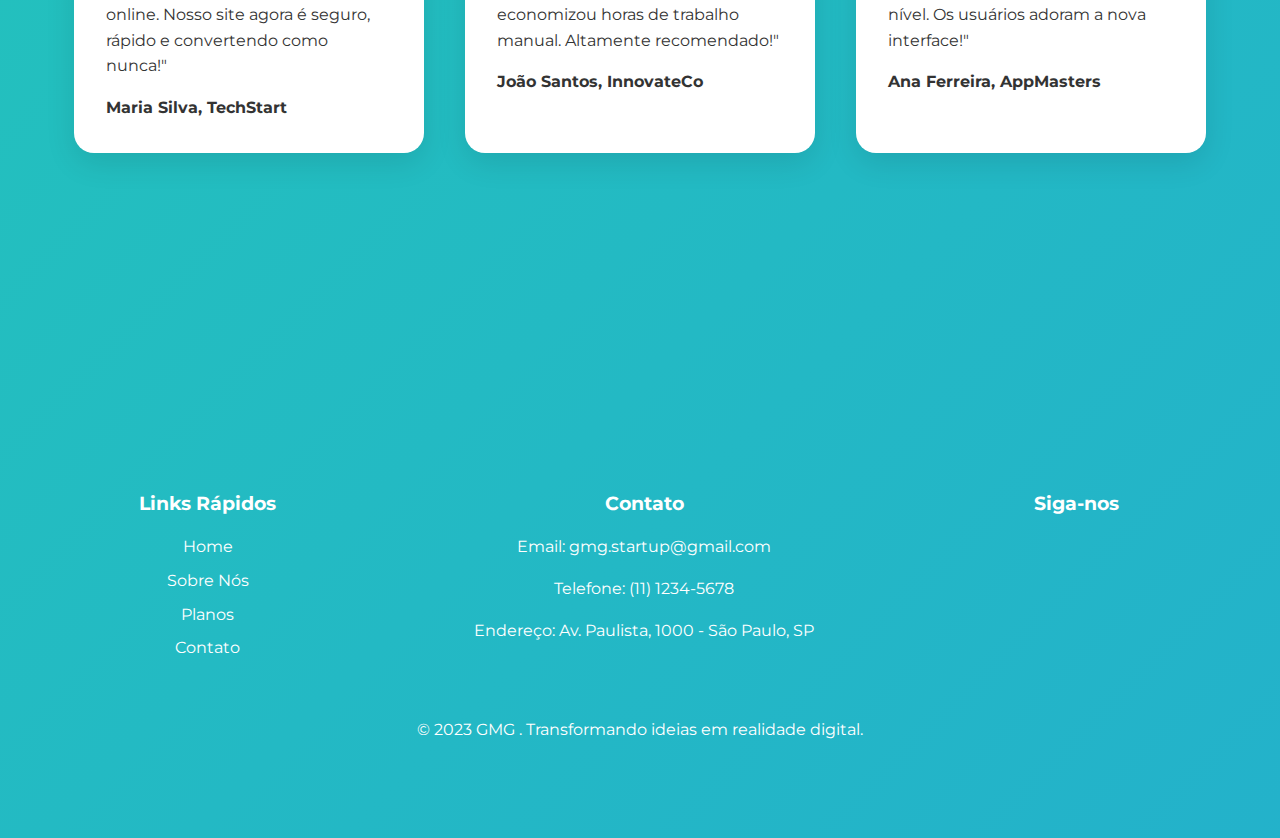
==== commit 94a4e4d0: "Update index.html" ====
--- a/index.html
+++ b/index.html
@@ -773,7 +773,7 @@
               </div>
               <div class="footer-section">
                   <h3>Contato</h3>
-                  <p>Email: info@gmgstartup.com</p>
+                  <p>Email: gmg.startup@gmail.com</p>
                   <p>Telefone: (11) 1234-5678</p>
                   <p>Endereço: Av. Paulista, 1000 - São Paulo, SP</p>
               </div>
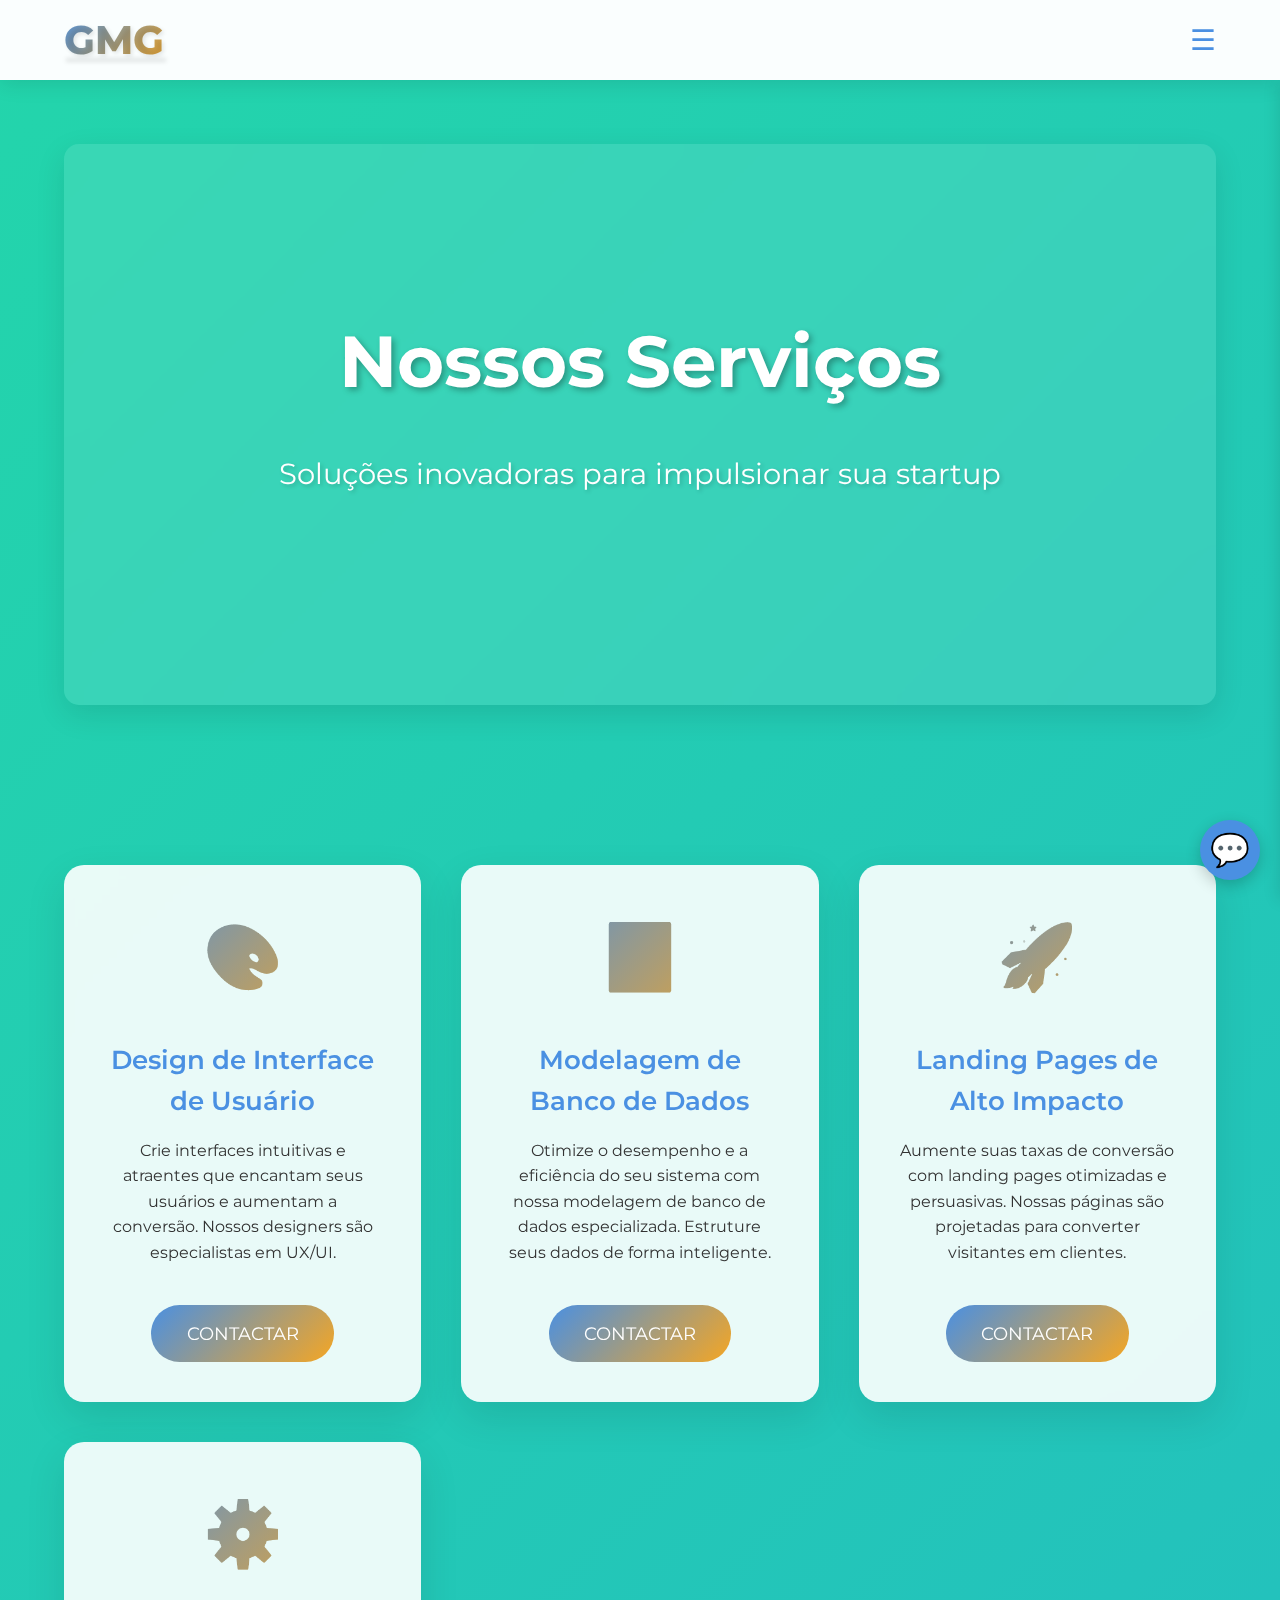
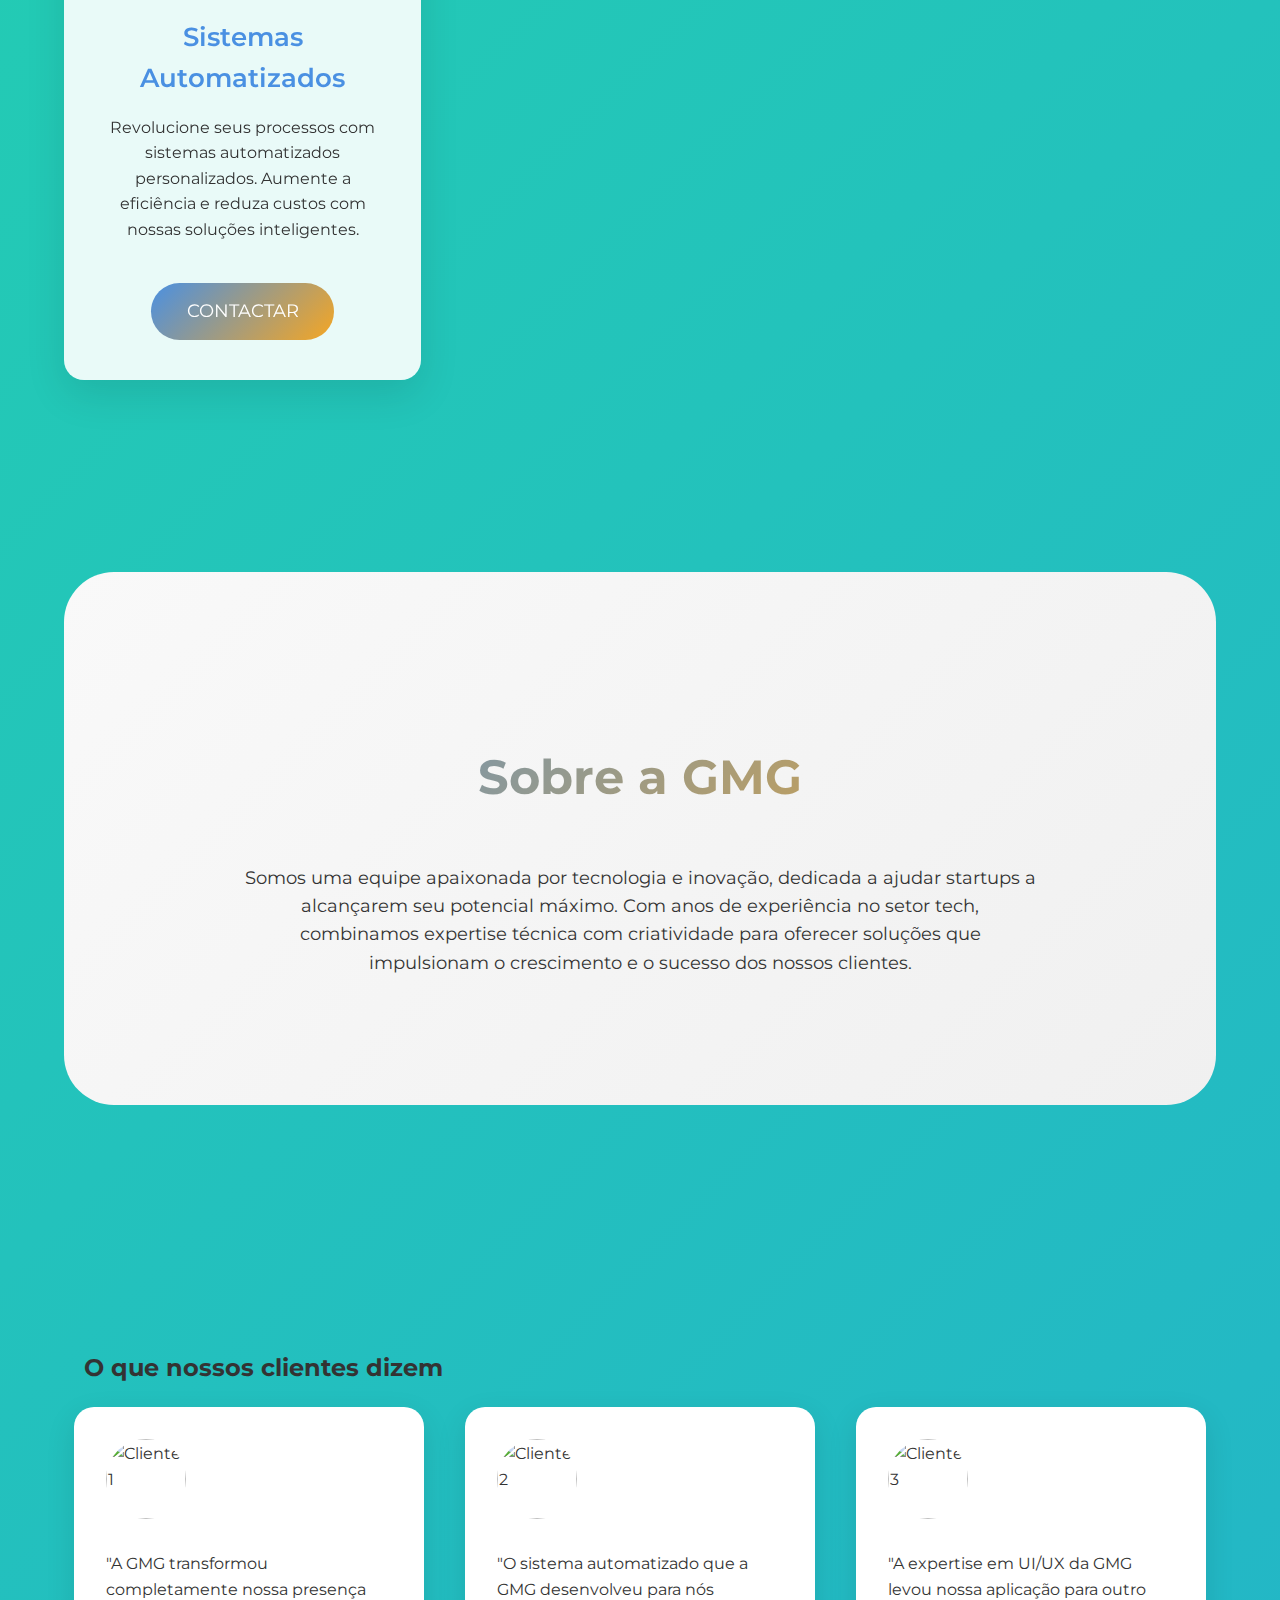
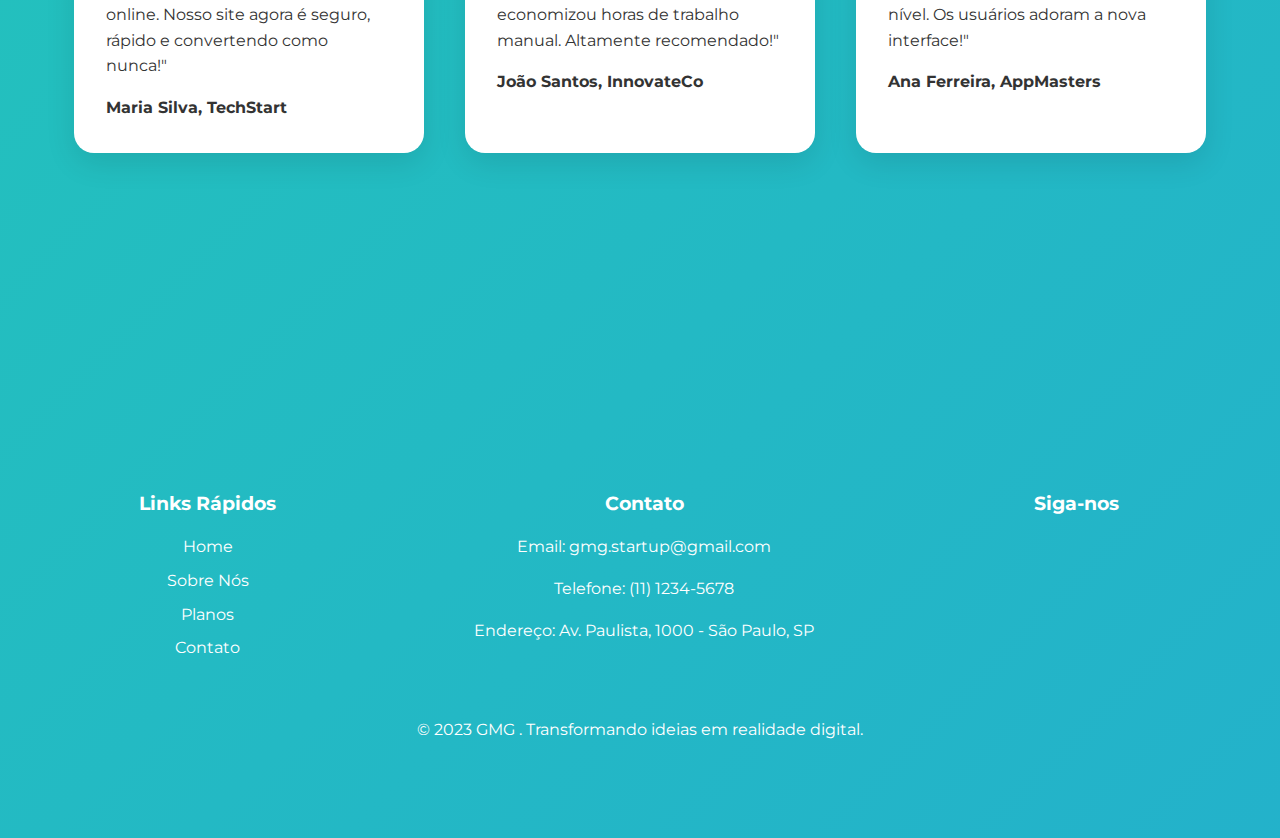
==== commit a5839e17: "Update index.html" ====
--- a/index.html
+++ b/index.html
@@ -700,12 +700,6 @@
         </section>
   
           <section id="services" class="services">
-              <div class="service">
-                  <div class="service-icon">🛡️</div>
-                  <h3>Teste de Invasão de Site</h3>
-                  <p>Garanta a segurança do seu site com nossos testes de penetração avançados. Identificamos vulnerabilidades antes que os hackers o façam.</p>
-                  <a href="teste-invasao.html" class="contactar-button">CONTACTAR</a>
-              </div>
               <div class="service">
                   <div class="service-icon">🎨</div>
                   <h3>Design de Interface de Usuário</h3>
